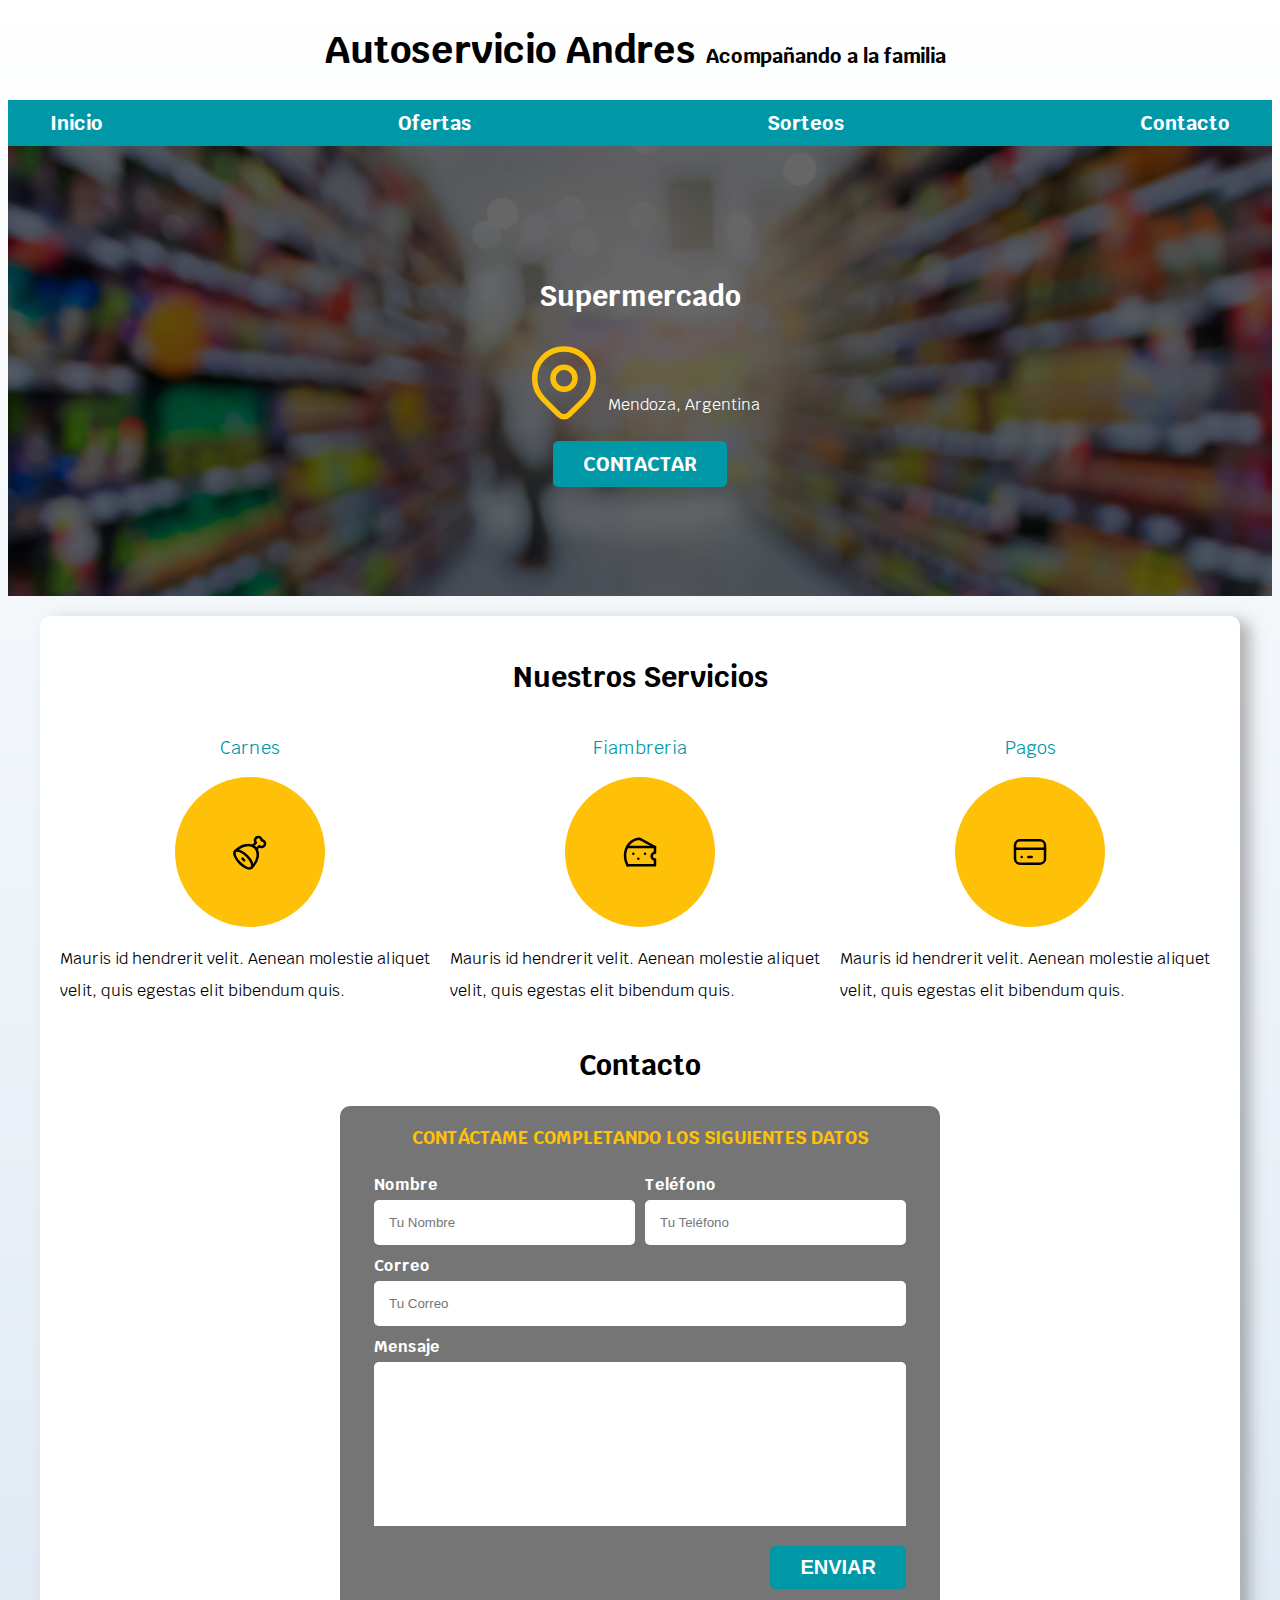
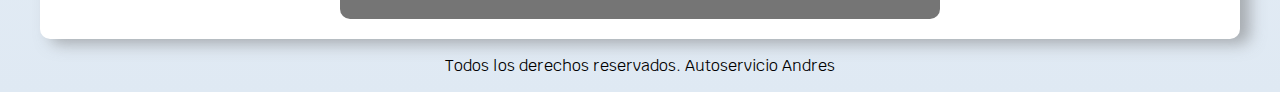
==== Autoservicio Andres/index.html @ 9a8cee47 "Add files via upload" ====
<!DOCTYPE html>
<html lang="en" xmlns="http://www.w3.org/1999/html">
<head>
    <meta charset="UTF-8">
    <meta http-equiv="X-UA-Compatible" content="IE=edge">
    <meta name="viewport" content="width=device-width, initial-scale=1.0">
    <link rel="stylesheet" href="css/style.css">
    <link href="https://fonts.googleapis.com/css2?family=Krub:wght@500&family=Noto+Sans&display=swap" rel="stylesheet">
    <title>Autoservicio Andres</title>
</head>
<body>
<header>
    <h1 class="titulo">Autoservicio Andres<span>Acompañando a la familia</span></h1>
</header>

<div class="nav-bg">
    <nav class="navegacion-principal contenedor">
        <a href="index.html">Inicio</a>
        <a href="./pages/ofertas.html">Ofertas</a>
        <a href="./pages/sorteos.html">Sorteos</a>
        <a href="#">Contacto</a>
    </nav>
</div>

<section class="hero">
    <div class="contenido-hero">
        <h2>Supermercado</h2>

        <div class="ubicacion">
            <a href="https://goo.gl/maps/aYxH7ADmZWXE5nNZ7">
                <svg xmlns="http://www.w3.org/2000/svg" class="icon icon-tabler icon-tabler-map-pin" width="88" height="88"
                     viewBox="0 0 24 24" stroke-width="1.5" stroke="#FFC107" fill="none" stroke-linecap="round"
                     stroke-linejoin="round">
                    <path stroke="none" d="M0 0h24v24H0z" fill="none" />
                    <circle cx="12" cy="11" r="3" />
                    <path d="M17.657 16.657l-4.243 4.243a2 2 0 0 1 -2.827 0l-4.244 -4.243a8 8 0 1 1 11.314 0z" />
                </svg>
            </a>
            <p>Mendoza, Argentina</p>
        </div>


        <a class="boton" href="#">Contactar</a>
    </div>

</section>

<main class="contenedor sombra">
    <h2>Nuestros Servicios</h2>

    <div class="servicios">

        <section class="servicio">
            <h3>Carnes</h3>
            <div class="iconos">
                <svg xmlns="http://www.w3.org/2000/svg" class="icon icon-tabler icon-tabler-meat" width="40" height="40" viewBox="0 0 24 24" stroke-width="1.5" stroke="#000000" fill="none" stroke-linecap="round" stroke-linejoin="round">
                    <path stroke="none" d="M0 0h24v24H0z" fill="none"/>
                    <path d="M13.62 8.382l1.966 -1.967a2 2 0 1 1 3.414 -1.415a2 2 0 1 1 -1.413 3.414l-1.82 1.821" />
                    <ellipse transform="rotate(45 8.025 16.475)" cx="8.025" cy="16.475" rx="7" ry="3" />
                    <path d="M7.5 16l1 1" />
                    <path d="M12.975 21.425c3.905 -3.906 4.855 -9.288 2.121 -12.021c-2.733 -2.734 -8.115 -1.784 -12.02 2.121" />
                </svg>
            </div>
            <p>Mauris id hendrerit velit. Aenean molestie aliquet velit, quis egestas elit bibendum quis.</p>
        </section>

        <section class="servicio">
            <h3>Fiambreria</h3>
            <div class="iconos">
                <svg xmlns="http://www.w3.org/2000/svg" class="icon icon-tabler icon-tabler-cheese" width="40" height="40" viewBox="0 0 24 24" stroke-width="1.5" stroke="#000000" fill="none" stroke-linecap="round" stroke-linejoin="round">
                    <path stroke="none" d="M0 0h24v24H0z" fill="none"/>
                    <path d="M4.519 20.008l16.481 -.008v-3.5a2 2 0 1 1 0 -4v-3.5h-16.722" />
                    <path d="M21 9l-9.385 -4.992c-2.512 .12 -4.758 1.42 -6.327 3.425c-1.423 1.82 -2.288 4.221 -2.288 6.854c0 2.117 .56 4.085 1.519 5.721" />
                    <path d="M15 13v.01" />
                    <path d="M8 13v.01" />
                    <path d="M11 16v.01" />
                </svg>
            </div>
            <p>Mauris id hendrerit velit. Aenean molestie aliquet velit, quis egestas elit bibendum quis.</p>
        </section>


        <section class="servicio">
            <h3>Pagos</h3>
            <div class="iconos">
                <svg xmlns="http://www.w3.org/2000/svg" class="icon icon-tabler icon-tabler-credit-card" width="40"
                     height="40" viewBox="0 0 24 24" stroke-width="1.5" stroke="#000000" fill="none"
                     stroke-linecap="round" stroke-linejoin="round">
                    <path stroke="none" d="M0 0h24v24H0z" fill="none" />
                    <rect x="3" y="5" width="18" height="14" rx="3" />
                    <line x1="3" y1="10" x2="21" y2="10" />
                    <line x1="7" y1="15" x2="7.01" y2="15" />
                    <line x1="11" y1="15" x2="13" y2="15" />
                </svg>
            </div>
            <p>Mauris id hendrerit velit. Aenean molestie aliquet velit, quis egestas elit bibendum quis.</p>
        </section>
    </div> <!--.servicios -->

<section>
    <h2>Contacto</h2>

    <form class="formulario">
        <fieldset>
            <legend>Contáctame completando los siguientes datos</legend>
            <div class="contenedor-campos">
                <div class="campo">
                    <label>Nombre</label>
                    <input class="input-text" type="text" placeholder="Tu Nombre">
                </div>

                <div class="campo">
                    <label>Teléfono</label>
                    <input class="input-text" type="number" placeholder="Tu Teléfono">
                </div>

                <div class="campo">
                    <label>Correo </label>
                    <input class="input-text" type="email" placeholder="Tu Correo">
                </div>

                <div class="campo">
                    <label>Mensaje</label>
                    <textarea class="input-text"></textarea>
                </div>
            </div> <!-- .contenedor-campos -->
            <div class="alinear-derecha flex">
                <input class="boton w-sm-100" type="submit" value="Enviar">
            </div>

        </fieldset>
    </form>
</section>

</main>


<footer class="footer">
    <p>Todos los derechos reservados. Autoservicio Andres</p>
</footer>


</body>

</html>
---- Autoservicio Andres/css/style.css ----
/* Colores predefinidos
:root {
    --blanco: #FFFFFF
    --oscuro: #212121
    --primario: #FFC107
    --secundario: #0097A7
    --gris_ #757575

}
*/
/** Globales **/
html{
    font-size: 62.5%;
    box-sizing: border-box;
    scroll-snap-type: y mandatory;
}
/** Scroll Snap **/
.servicios,
.navegacion-principal,
.formulario{
    scroll-snap-align: center;
    scroll-snap-stop: always;
}

*, *:before, *:after {
    box-sizing: inherit;
}

body{
    font-size: 16px;
    font-family: 'Krub', sans-serif;
    background-image: linear-gradient(to top, #DFE9F3 0%, #FFFFFF 100%);

}
.contenedor{
     max-width: 120rem;
     margin: 0 auto;
 }

.boton{
    background-color: #0097a7;
    color: #FFFFFF;
    padding: 1rem 3rem;
    margin-top: 1rem;
    font-size: 2rem;
    text-decoration: none;
    text-transform: uppercase;
    font-weight: bold;
    border-radius: .5rem;
    width: 90%;
    text-align: center;
    border: none;
}
@media (min-width: 768px){
    .boton{
        width: auto;
    }
}
.boton:hover{
    cursor: pointer;
}
.sombra {
    -webkit-box-shadow: 10px 5px 15px 0px rgba(112,112,112,0.51);
    -moz-box-shadow: 10px 5px 15px 0px rgba(112,112,112,0.51);
    box-shadow: 10px 5px 15px 0px rgba(112,112,112,0.51);
    background-color: #FFFFFF;
    padding: 2rem;
    border-radius: 1rem;


}

/** Tipografia **/
h1 {
    font-size: 3.8rem;
}
h2 {
    font-size: 2.8rem;
}
h3 {
    font-size: 1.8rem;
}

h1,h2,h3 {
    text-align: center;
}

/** Titulos **/
.titulo span{
    padding: 1rem;
    font-size: 2rem;
}

/** Utiliades **/
.w-sm-100{
    width: 100%;
}
@media (min-width: 768px) {
    .w-sm-100 {
        width: auto;
    }
    
}
.flex{
    display: flex;
}
.alinear-derecha{
    justify-content: flex-end;

}

/** Navegacion Principal**/
.nav-bg{
    background-color: #0097a7;
}
.navegacion-principal {
    display: flex;
    flex-direction: column;

}

@media (min-width: 768px) {
    .navegacion-principal{
        flex-direction: row;
        justify-content: space-between;
    }
}

.navegacion-principal a {
    display: block;
    text-align: center;
    color: #FFFFFF;
    text-decoration: none;
    font-size: 2rem;
    font-weight: bold;
    padding: 1rem;

}
.navegacion-principal a:hover{
    background-color: #FFC107;
    color: black;
}
.hero {
    background-image: url(../img/Supermercado.jpg);
    background-repeat: no-repeat;
    background-size: cover;
    height: 450px;
    position: relative;
    margin-bottom: 2rem;

}
.contenido-hero {
    position: absolute;
    background-color: rgba(0,0,0, .6);
    width: 100%;
    height: 100%;

    display: flex;
    flex-direction: column;
    align-items: center;
    justify-content: center;
}
.contenido-hero h2,
.contenido-hero p {
    color: #FFFFFF;
}
.ubicacion {
    display: flex;
    align-items: flex-end;
}


/** Servicios **/
@media (min-width:768px) {
    .servicios {
        display: grid;
        grid-template-columns: repeat(3, 1fr);
        column-gap: 1rem;
    }
}


.servicio {
    display: flex;
    flex-direction: column;
    align-items: center;
}
.servicio h3 {
    color: #0097a7;
    font-weight: normal;
    text-align: center;
}
.servicio p {
    line-height: 2;
}
.servicio .iconos{
    height: 15rem;
    width: 15rem;
    background-color: #FFC107;
    border-radius: 50%;
    display: flex;
    justify-content: center;
    align-items: center;
}

/** Formulario / Contacto **/
.formulario {
    background-color: #757575;
    width: min( 60rem, 100%); /**  Utiliza el valor más pequeño **/
    margin: 0 auto;
    padding: 2rem;
    border-radius: 1rem;

}
.formulario fieldset {
    border: none;
}
.formulario legend {
    text-align: center;
    font-size: 1.8rem;
    text-transform: uppercase;
    font-weight: 700;
    margin-bottom: 2rem;
    color: #FFC107;
}
@media (min-width: 768px) {
    .contenedor-campos {
        display: grid;
        grid-template-columns: repeat(2, 1fr);
        grid-template-rows: auto auto 20rem;
        column-gap: 1rem;

    }

    .campo:nth-child(3),
    .campo:nth-child(4){
        grid-column: 1 / 3;
    }

    .campo:nth-child(4){
        overflow: hidden;
    }
}
.campo {
    margin-bottom: 1rem;

}
.campo label{
    color: #FFFFFF;
    font-weight: bold;
    margin-bottom: .5rem;
    display: block;
}
.campo textarea{
    height: 20rem;

}
.input-text {
    width: 100%;
    border: none;
    padding: 1.5rem;
    border-radius: .5rem;

}

/** Footer **/
.footer{
    text-align: center;
}
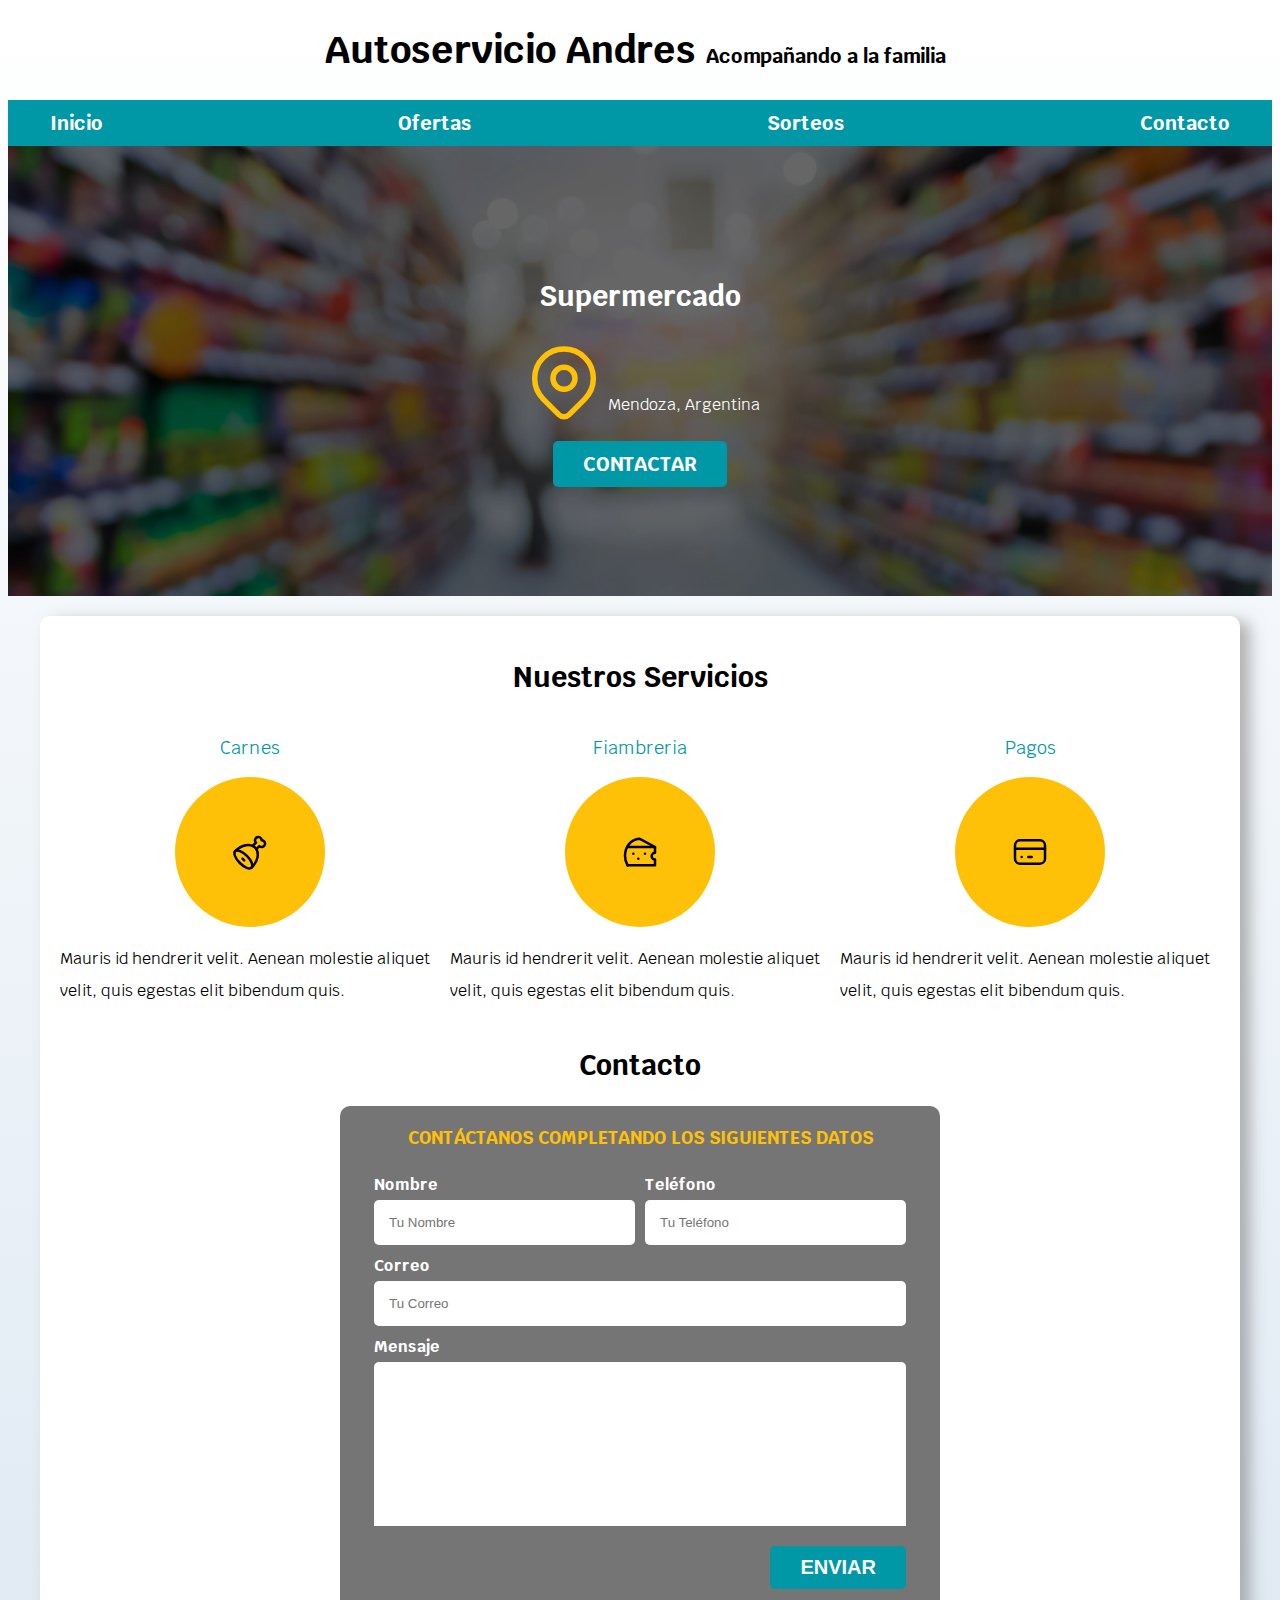
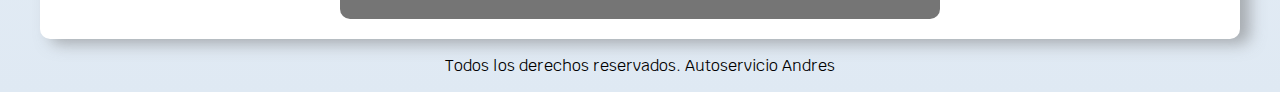
==== commit 13179ea4: "Update index.html" ====
--- a/Autoservicio Andres/index.html
+++ b/Autoservicio Andres/index.html
@@ -102,7 +102,7 @@
 
     <form class="formulario">
         <fieldset>
-            <legend>Contáctame completando los siguientes datos</legend>
+            <legend>Contáctanos completando los siguientes datos</legend>
             <div class="contenedor-campos">
                 <div class="campo">
                     <label>Nombre</label>
@@ -142,4 +142,4 @@
 
 </body>
 
-</html>+</html>
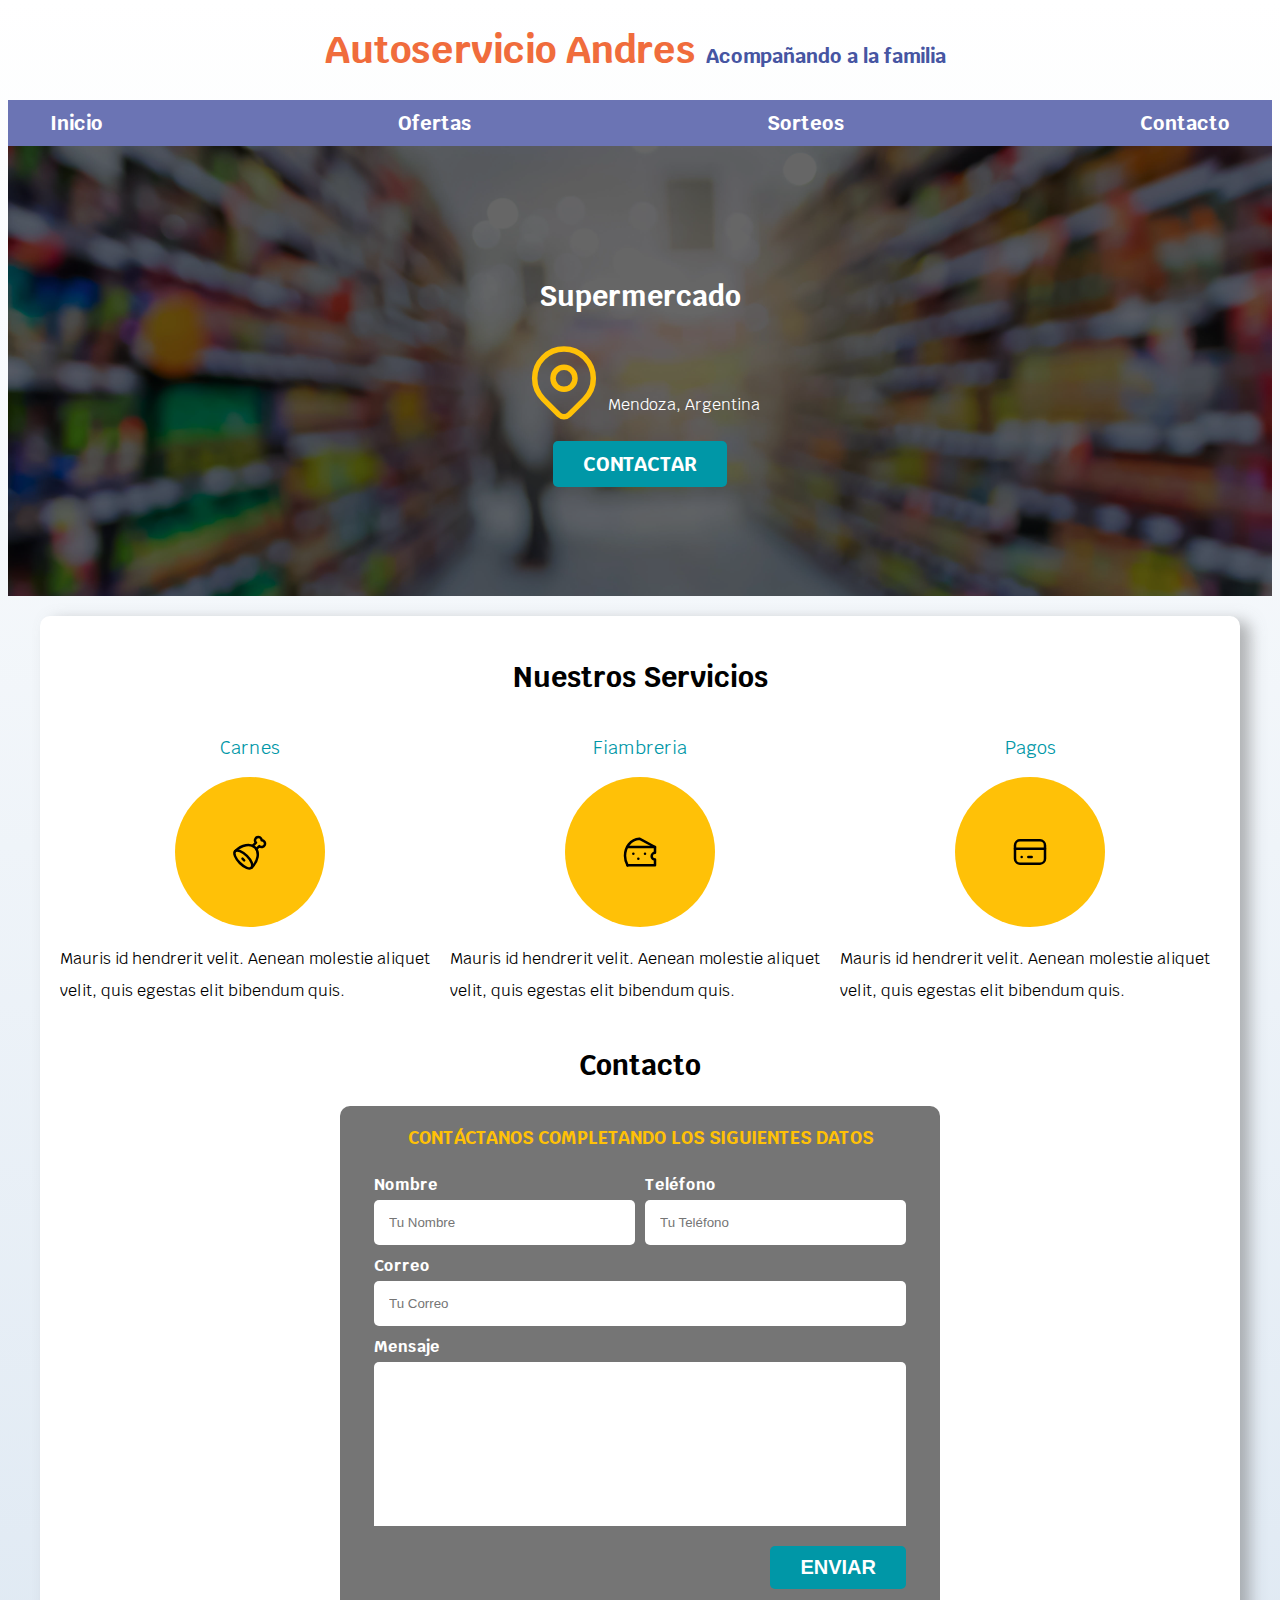
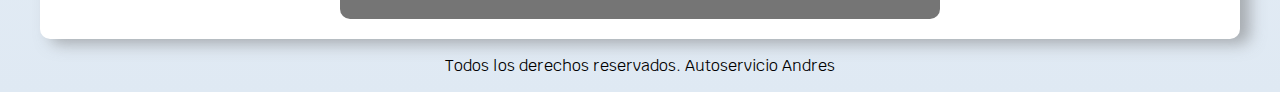
==== commit c7195a1f: "Versión con ventana emergente" ====
--- a/Autoservicio Andres/index.html
+++ b/Autoservicio Andres/index.html
@@ -18,8 +18,9 @@
         <a href="index.html">Inicio</a>
         <a href="./pages/ofertas.html">Ofertas</a>
         <a href="./pages/sorteos.html">Sorteos</a>
-        <a href="#">Contacto</a>
+        <a href="#miModal">Contacto</a>
     </nav>
+</div>
 </div>
 
 <section class="hero">
@@ -40,7 +41,34 @@
         </div>
 
 
-        <a class="boton" href="#">Contactar</a>
+        <a class="boton" href="#miModal">Contactar</a>
+            <div id="miModal" class="modal">
+                <div class="modal-contenido">
+                    <a href="#">X</a>
+                        <h2>Nuestras redes</h2>
+                        <div class="ventana">
+                        <svg xmlns="http://www.w3.org/2000/svg" class="icon icon-tabler icon-tabler-brand-whatsapp" width="40" height="40" viewBox="0 0 24 24" stroke-width="1.5" stroke="#000000" fill="none" stroke-linecap="round" stroke-linejoin="round">
+                            <path stroke="none" d="M0 0h24v24H0z" fill="none"/>
+                            <path d="M3 21l1.65 -3.8a9 9 0 1 1 3.4 2.9l-5.05 .9" />
+                            <path d="M9 10a0.5 .5 0 0 0 1 0v-1a0.5 .5 0 0 0 -1 0v1a5 5 0 0 0 5 5h1a0.5 .5 0 0 0 0 -1h-1a0.5 .5 0 0 0 0 1" />
+                        </svg>
+                        <a href="https://www.instagram.com/supermecado_andres/?igshid=YmMyMTA2M2Y=">
+                            <svg xmlns="http://www.w3.org/2000/svg" class="icon icon-tabler icon-tabler-brand-instagram" width="40" height="40" viewBox="0 0 24 24" stroke-width="1.5" stroke="#000000" fill="none" stroke-linecap="round" stroke-linejoin="round">
+                                <path stroke="none" d="M0 0h24v24H0z" fill="none"/>
+                                <rect x="4" y="4" width="16" height="16" rx="4" />
+                                <circle cx="12" cy="12" r="3" />
+                                <line x1="16.5" y1="7.5" x2="16.5" y2="7.501" />
+                            </svg>
+                        </a>
+                        <a href="#">
+                            <svg xmlns="http://www.w3.org/2000/svg" class="icon icon-tabler icon-tabler-brand-facebook" width="40" height="40" viewBox="0 0 24 24" stroke-width="1.5" stroke="#000000" fill="none" stroke-linecap="round" stroke-linejoin="round">
+                                <path stroke="none" d="M0 0h24v24H0z" fill="none"/>
+                                <path d="M7 10v4h3v7h4v-7h3l1 -4h-4v-2a1 1 0 0 1 1 -1h3v-4h-3a5 5 0 0 0 -5 5v2h-3" />
+                            </svg>
+                        </a>
+                        </div>
+                </div>
+            </div> <!--modal (ventana emegernte)-->
     </div>
 
 </section>
@@ -142,4 +170,4 @@
 
 </body>
 
-</html>
+</html>--- a/Autoservicio Andres/css/style.css
+++ b/Autoservicio Andres/css/style.css
@@ -15,12 +15,14 @@
     scroll-snap-type: y mandatory;
 }
 /** Scroll Snap **/
+/** Desactivado por el momento
 .servicios,
 .navegacion-principal,
 .formulario{
     scroll-snap-align: center;
     scroll-snap-stop: always;
 }
+**/
 
 *, *:before, *:after {
     box-sizing: inherit;
@@ -35,7 +37,16 @@
 .contenedor{
      max-width: 120rem;
      margin: 0 auto;
- }
+}
+
+.contenedor2{
+    max-width: 100rem;
+    margin: 0 auto;
+}
+.contenedor3{
+     max-width: 120rem;
+     margin: 0 auto;
+}
 
 .boton{
     background-color: #0097a7;
@@ -86,9 +97,14 @@
 }
 
 /** Titulos **/
+.titulo {
+    color:#f06c3c  ;
+}
+
 .titulo span{
     padding: 1rem;
     font-size: 2rem;
+    color:  #4655a2
 }
 
 /** Utiliades **/
@@ -111,7 +127,7 @@
 
 /** Navegacion Principal**/
 .nav-bg{
-    background-color: #0097a7;
+    background-color: #6b74b4;
 }
 .navegacion-principal {
     display: flex;
@@ -126,7 +142,7 @@
     }
 }
 
-.navegacion-principal a {
+.navegacion-principal a{
     display: block;
     text-align: center;
     color: #FFFFFF;
@@ -149,6 +165,25 @@
     margin-bottom: 2rem;
 
 }
+.hero-2 {
+    background-image: url(../img/dia-pasillo.jpg);
+    background-repeat: no-repeat;
+    background-size: cover;
+    height: 450px;
+    position: relative;
+    margin-bottom: 2rem;
+
+}
+.hero-3{
+    background-image: url(../img/supermercado2.jpg);
+    background-repeat: no-repeat;
+    background-size: cover;
+    height: 450px;
+    position: relative;
+    margin-bottom: 2rem;
+
+}
+
 .contenido-hero {
     position: absolute;
     background-color: rgba(0,0,0, .6);
@@ -167,6 +202,40 @@
 .ubicacion {
     display: flex;
     align-items: flex-end;
+}
+
+
+/** Ventana emergente **/
+.modal-contenido{
+    background-color: rgb(255, 255, 255);
+    width: 30rem;
+    padding: 1rem 2rem;
+    margin: 20% auto;
+    position: relative;
+    color: black;
+}
+.modal-contenido a{
+    text-decoration: none;
+    color: #000;
+}
+
+.modal{
+    background-color: rgba(0,0,0,.8);
+    position: fixed;
+    top: 0;
+    right: 0;
+    bottom: 0;
+    left: 0;
+    opacity: 0;
+    pointer-events:none;
+    transition: all 1s;
+}
+.modal h2{
+    color: black;
+}
+#miModal:target{
+    opacity: 1;
+    pointer-events: auto;
 }
 
 
@@ -185,6 +254,10 @@
     flex-direction: column;
     align-items: center;
 }
+.servicio h2{
+    text-decoration: none;
+    font-weight: bold;
+}
 .servicio h3 {
     color: #0097a7;
     font-weight: normal;
@@ -200,6 +273,38 @@
     border-radius: 50%;
     display: flex;
     justify-content: center;
+    align-items: center;
+}
+/** Folletos**/
+.servicio .folleto{
+    height: 45rem;
+    width: 35rem;
+    display: flex;
+    justify-content: center;
+    align-items: center;
+}
+.img-folleto {
+    width:300px;
+    height:300px;
+    border-radius:50px;
+}
+/** Sorteos **/
+.sorteos{
+    background-color: #0097a7;
+}
+
+.nav-sorteos a{
+    display: block;
+    text-align: center;
+    color: #FFFFFF;
+    text-decoration: none;
+    font-size: 2rem;
+    font-weight: bold;
+    padding: 1rem;
+}
+.sorteos{
+    display: flex;
+    flex-direction: column;
     align-items: center;
 }
 
@@ -266,4 +371,7 @@
 /** Footer **/
 .footer{
     text-align: center;
-}+}
+
+
+/** Folletos **/
